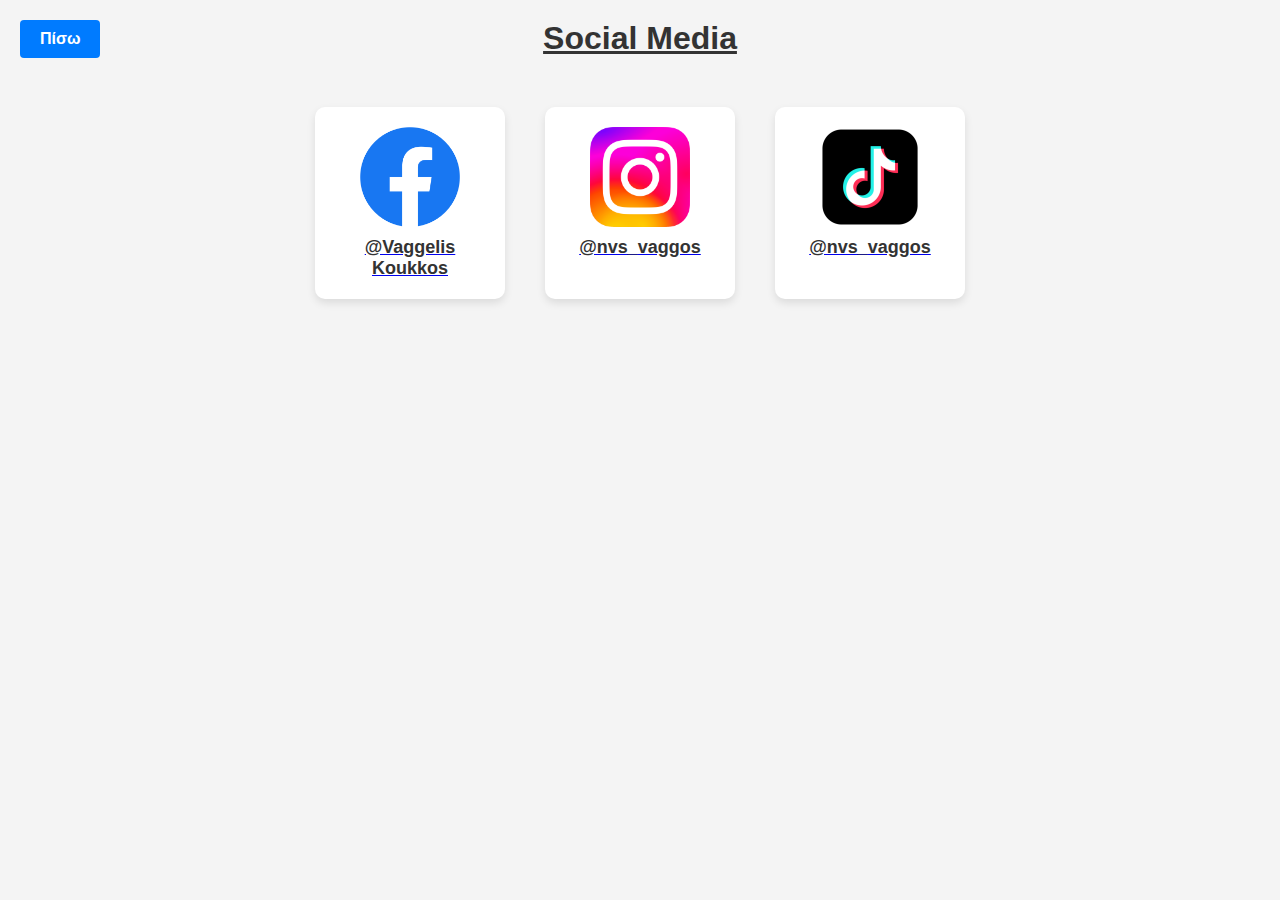
==== social.html @ 496deac1 "Add files via upload" ====
<!DOCTYPE html>
<html lang="el">
<head>
    <meta charset="UTF-8">
    <meta name="viewport" content="width=device-width, initial-scale=1.0">
    <title>Social Media</title>
    <link rel="stylesheet" href="StyleSheetS.css">
</head>
<body>
    <div class="back-button">
        <a href="index.html" class="back-link">Πίσω</a>
    </div>
    <h1 class="social-title">Social Media</h1>
    <div class="social-container">
        <a href="https://www.facebook.com/VaggelisKoukkos/" class="social-icon" target="_blank">
            <img src="Facebook.webp" alt="Facebook">
            <span>@Vaggelis Koukkos</span>
        </a>
        <a href="https://www.instagram.com/nvs_vaggos/" class="social-icon" target="_blank">
            <img src="Instagram.png" alt="Instagram">
            <span>@nvs_vaggos</span>
        </a>
        <a href="https://www.tiktok.com/@nvs_vaggos" class="social-icon" target="_blank">
            <img src="Tik Tok.webp" alt="TikTok">
            <span>@nvs_vaggos</span>
        </a>
    </div>
</body>
</html>
---- StyleSheetS.css ----
﻿body {
    font-family: Arial, sans-serif;
    background-color: #f4f4f4;
    margin: 0;
    padding: 0;
}

/* κουμπί ΠΙΣΩ */
.back-button {
  position: absolute;
  top: 20px;
  left: 20px;
  z-index: 10;
}

.back-link {
    background-color: #007BFF;
    color: white;
    padding: 10px 20px;
    text-decoration: none;
    border-radius: 4px;
    font-weight: bold;
    display: inline-block;
    transition: background-color 0.3s ease;
}

.back-link:hover {
    background-color: #0056b3;
}

/* τίτλο : Social Media */
.social-title {
    text-align: center;
    text-decoration: underline;
    color: #333;
    margin-top: 20px;
    font-size: 32px;
    font-weight: bold;
}

/* κουτάκια των social media */
.social-container {
    display: flex;
    justify-content: center;
    flex-wrap: wrap;
    gap: 40px;
    margin-top: 30px;
    padding: 20px;
}

/* εικονίδιο social */
.social-icon {
    display: flex;
    flex-direction: column;
    align-items: center;
    text-align: center;
    width: 150px;
    padding: 20px;
    background-color: white;
    border-radius: 10px;
    box-shadow: 0 4px 8px rgba(0, 0, 0, 0.1); /* σκιά */
    transition: transform 0.3s ease; /*Εφέ με ποντίκι */
}

.social-icon:hover {
    transform: scale(1.1); /* Ζουμ όταν το ποντίκι περνάει πάνω από το εικονίδιο (εδώ 10%) */
}

.social-icon img {
    width: 100px;
    height: 100px;
    margin-bottom: 10px;
    border-radius: 10px;
}

.social-icon span {
    color: #333;
    font-weight: bold;
    font-size: 18px;
}

/* Για links του social media */
.social-icon a {
    font-size: 24px;
    color: #333;
    text-decoration: none;
    font-weight: bold;
    margin-top: 10px;
}
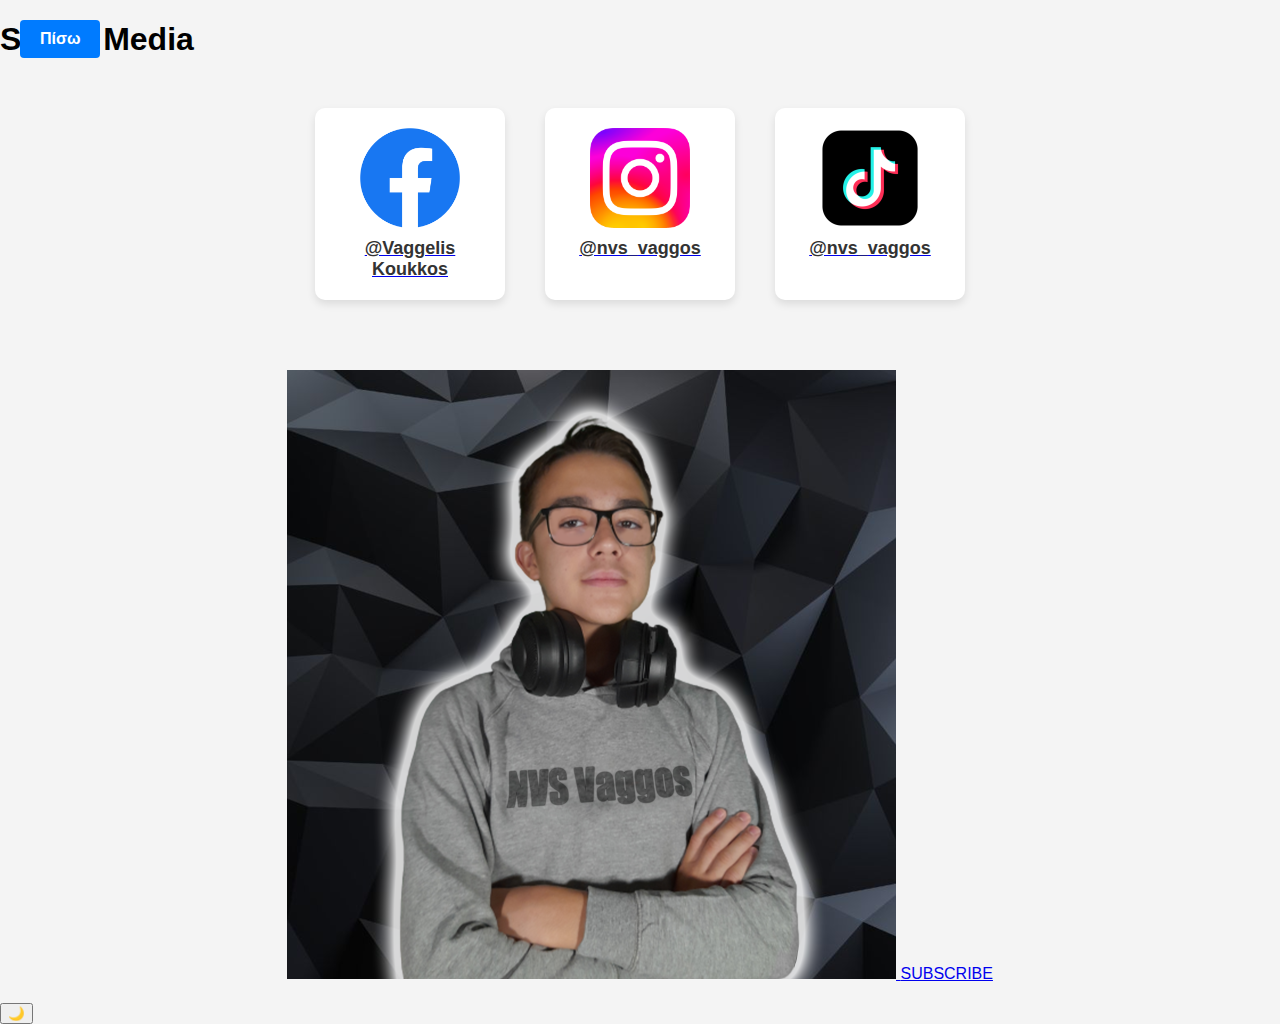
==== commit 8ee59f9f: "social.html" ====
--- a/social.html
+++ b/social.html
@@ -10,7 +10,8 @@
     <div class="back-button">
         <a href="index.html" class="back-link">Πίσω</a>
     </div>
-    <h1 class="social-title">Social Media</h1>
+    <h1 class="title">Social Media</h1>
+
     <div class="social-container">
         <a href="https://www.facebook.com/VaggelisKoukkos/" class="social-icon" target="_blank">
             <img src="Facebook.webp" alt="Facebook">
@@ -25,5 +26,36 @@
             <span>@nvs_vaggos</span>
         </a>
     </div>
+    <div class="social-container">
+    <a href="https://www.youtube.com/@YourChannel" class="subscribe-btn" target="_blank">
+        <img src="Photo.png" alt="YouTube Profile">
+        <span>SUBSCRIBE</span>
+    </a>
+    </div>
+     <button id="darkModeToggle" class="mode-toggle">
+        🌙
+    </button>
+
+    <script>
+    const darkModeToggle = document.getElementById('darkModeToggle');
+    let isDarkMode = localStorage.getItem('darkMode') === 'true'; // Διαβάζουμε από το localStorage αν το σκοτεινό θέμα είναι ενεργοποιημένο
+
+    // Αν το σκοτεινό θέμα είναι ενεργοποιημένο, εφαρμόζουμε το σκοτεινό θέμα
+    if (isDarkMode) {
+        document.body.classList.add('dark-mode');
+        darkModeToggle.innerHTML = '☀️';
+    }
+
+    darkModeToggle.addEventListener('click', () => {
+        // Εναλλάσσουμε το σκοτεινό θέμα
+        document.body.classList.toggle('dark-mode');
+        isDarkMode = !isDarkMode;
+        darkModeToggle.innerHTML = isDarkMode ? '☀️' : '🌙';
+
+        // Αποθηκεύουμε την προτίμηση του χρήστη στο localStorage
+        localStorage.setItem('darkMode', isDarkMode);
+    });
+</script>
+
 </body>
 </html>
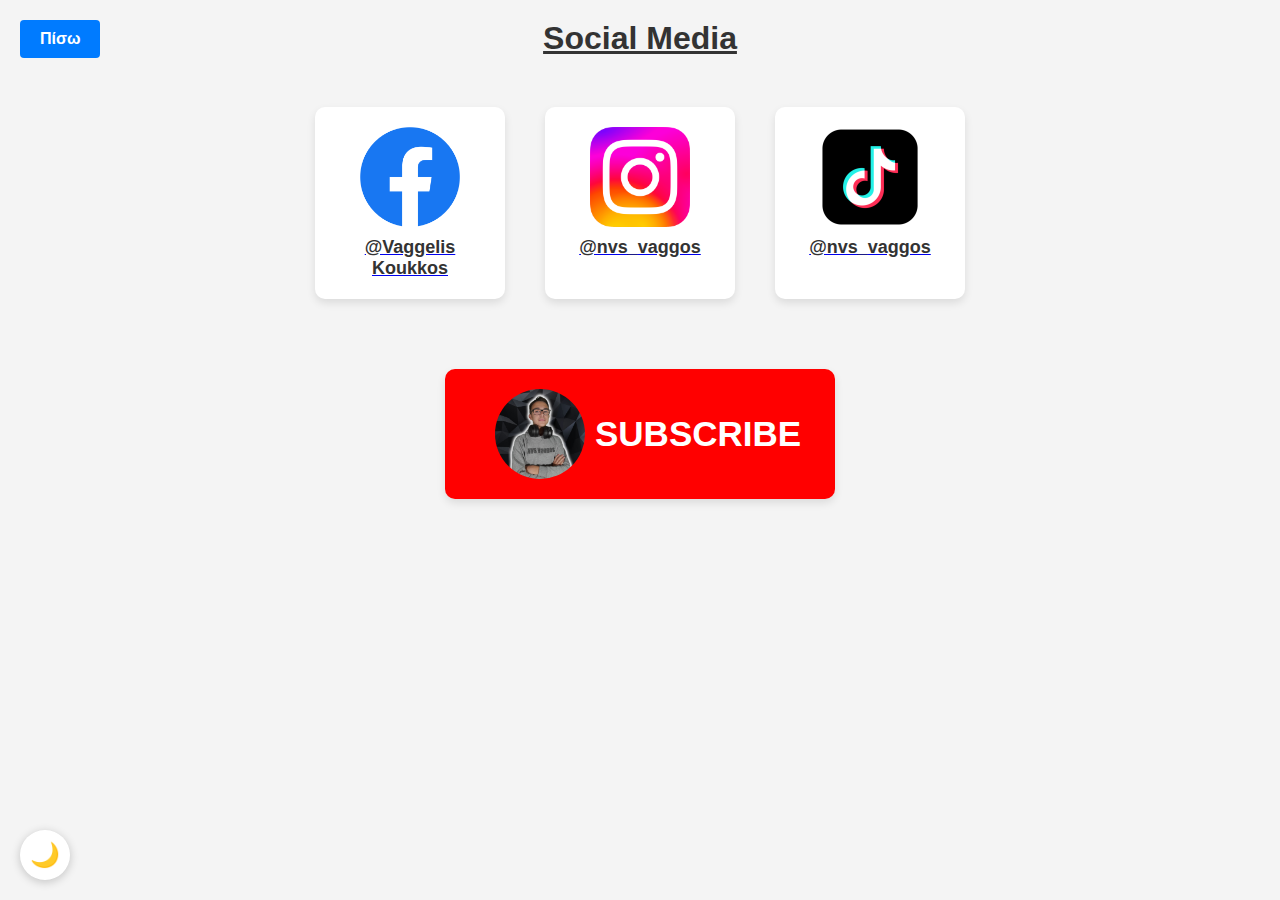
==== commit 1cfd55d2: "social.html" ====
--- a/social.html
+++ b/social.html
@@ -27,7 +27,7 @@
         </a>
     </div>
     <div class="social-container">
-    <a href="https://www.youtube.com/@YourChannel" class="subscribe-btn" target="_blank">
+    <a href="https://www.youtube.com/@NVSVaggos" class="subscribe-btn" target="_blank">
         <img src="Photo.png" alt="YouTube Profile">
         <span>SUBSCRIBE</span>
     </a>
--- a/StyleSheetS.css
+++ b/StyleSheetS.css
@@ -1,44 +1,81 @@
-﻿body {
+/* Γενικές Ρυθμίσεις */
+body {
     font-family: Arial, sans-serif;
     background-color: #f4f4f4;
     margin: 0;
     padding: 0;
 }
 
-/* κουμπί ΠΙΣΩ */
-.back-button {
-  position: absolute;
-  top: 20px;
-  left: 20px;
-  z-index: 10;
-}
-
+.dark-mode {
+    background-color: #121212;
+    color: #ffffff;
+}
+
+.dark-mode h1.title {
+    color: #ff9800; /* Χρώμα για τον τίτλο */
+}
+
+.dark-mode h2.title {
+    color: #ffffff;
+    font-weight: bold;
+}
+
+/* Κουμπί "Πίσω" */
 .back-link {
-    background-color: #007BFF;
+    background-color: #007BFF; /* Αρχικό μπλε χρώμα */
     color: white;
     padding: 10px 20px;
     text-decoration: none;
     border-radius: 4px;
     font-weight: bold;
     display: inline-block;
-    transition: background-color 0.3s ease;
+    transition: background-color 0.3s ease, color 0.3s ease; /* Εφέ αλλαγής χρώματος */
 }
 
 .back-link:hover {
-    background-color: #0056b3;
-}
-
-/* τίτλο : Social Media */
-.social-title {
-    text-align: center;
-    text-decoration: underline;
-    color: #333;
-    margin-top: 20px;
-    font-size: 32px;
-    font-weight: bold;
-}
-
-/* κουτάκια των social media */
+    background-color: #0056b3; /* Σκούρο μπλε όταν το ποντίκι περνάει πάνω του */
+    color: #ffeb3b; /* Κίτρινο χρώμα κειμένου όταν το ποντίκι περνάει */
+    cursor: pointer; /* Χέρι δείκτης όταν το ποντίκι είναι πάνω στο κουμπί */
+}
+
+/* Εφαρμογή ειδικών κανόνων για dark mode */
+.dark-mode .back-link {
+    background-color: #333; /* Σκοτεινό χρώμα στο background για το κουμπί στο dark mode */
+    color: #ff9800; /* Χρώμα κειμένου για dark mode */
+}
+
+.dark-mode .back-link:hover {
+    background-color: #ff9800; /* Κίτρινο background όταν το ποντίκι περνάει πάνω του στο dark mode */
+    color: #121212; /* Σκούρο χρώμα κειμένου όταν το ποντίκι περνάει στο dark mode */
+}
+
+/* Κουμπί Εναλλαγής Dark Mode (🌙/☀️) */
+.mode-toggle {
+    position: fixed;
+    bottom: 20px;
+    left: 20px;
+    background-color: #fff; /* Αρχικό λευκό χρώμα */
+    color: #121212;
+    border: none;
+    border-radius: 50%;
+    width: 50px;
+    height: 50px;
+    font-size: 24px;
+    box-shadow: 0 2px 10px rgba(0, 0, 0, 0.2);
+    cursor: pointer;
+    transition: background-color 0.3s ease; /* Εφέ αλλαγής χρώματος */
+}
+
+.mode-toggle:hover {
+    background-color: #ffeb3b; /* Χρώμα όταν ο χρήστης περνάει το ποντίκι πάνω του */
+}
+
+.dark-mode .mode-toggle {
+    background-color: #333; /* Χρώμα κουμπιού στο dark mode */
+    color: #ffeb3b; /* Χρώμα εικονιδίου στο dark mode */
+}
+
+/* Social Media Icons */
 .social-container {
     display: flex;
     justify-content: center;
@@ -48,7 +85,6 @@
     padding: 20px;
 }
 
-/* εικονίδιο social */
 .social-icon {
     display: flex;
     flex-direction: column;
@@ -59,11 +95,11 @@
     background-color: white;
     border-radius: 10px;
     box-shadow: 0 4px 8px rgba(0, 0, 0, 0.1); /* σκιά */
-    transition: transform 0.3s ease; /*Εφέ με ποντίκι */
+    transition: transform 0.3s ease; /* Εφέ με ποντίκι */
 }
 
 .social-icon:hover {
-    transform: scale(1.1); /* Ζουμ όταν το ποντίκι περνάει πάνω από το εικονίδιο (εδώ 10%) */
+    transform: scale(1.1); /* Ζουμ όταν το ποντίκι περνάει πάνω από το εικονίδιο */
 }
 
 .social-icon img {
@@ -79,7 +115,6 @@
     font-size: 18px;
 }
 
-/* Για links του social media */
 .social-icon a {
     font-size: 24px;
     color: #333;
@@ -87,3 +122,92 @@
     font-weight: bold;
     margin-top: 10px;
 }
+
+.dark-mode .social-icon {
+    background-color: #333; /* Σκοτεινό background για τα social media icons */
+}
+
+.dark-mode .social-icon span,
+.dark-mode .social-icon a {
+    color: #ff9800; /* Χρώμα για τα social media icons και τα links στο dark mode */
+}
+
+/* Προσθήκη ρυθμίσεων για τα υπόλοιπα dark mode components */
+.dark-mode .container {
+    background: #1e1e1e;
+    box-shadow: 0 0 10px rgba(255, 255, 255, 0.1);
+}
+
+.dark-mode .btn {
+    background-color: #ff9800;
+    color: #121212;
+}
+
+.dark-mode .contact {
+    background: #ff9800;
+    color: #121212;
+}
+
+/* Κουμπί ΠΙΣΩ (σε συγκεκριμένη θέση) */
+.back-button {
+    position: absolute;
+    top: 20px;
+    left: 20px;
+    z-index: 10;
+}
+
+/* Γενικός τίτλος */
+.title {
+    text-align: center;
+    text-decoration: underline;
+    color: #333;
+    margin-top: 20px;
+    font-size: 32px;
+    font-weight: bold;
+}
+
+.subscribe-btn {
+    display: flex;
+    align-items: center;
+    justify-content: flex-start;
+    width: 250px; /* Πλάτος κουμπιού */
+    padding: 20px 70px;
+    background-color: #FF0000; /* Κόκκινο YouTube */
+    color: white;
+    border-radius: 10px;
+    box-shadow: 0 4px 8px rgba(0, 0, 0, 0.1);
+    transition: transform 0.3s ease, background-color 0.3s ease;
+    text-decoration: none;
+    font-weight: bold;
+    gap: 10px;
+    flex-direction: row;/* Απόσταση μεταξύ εικόνας και κειμένου */
+}
+
+.subscribe-btn img {
+    width: 90px;
+    height: 90px;
+
+    border-radius: 50%; /* Κάνει την εικόνα κυκλική */
+    margin-left: -20px; 
+}
+
+.subscribe-btn span {
+    font-size: 35px;
+
+    white-space: nowrap;
+}
+
+.subscribe-btn:hover {
+    transform: scale(1.05);
+    background-color: #CC0000; /* Πιο σκούρο κόκκινο στο hover */
+}
+
+/* Dark mode για το κουμπί */
+.dark-mode .subscribe-btn {
+    background-color: #FF0000;
+    color: #FFFFFF;
+}
+
+.dark-mode .subscribe-btn:hover {
+    background-color: #CC0000;
+}
